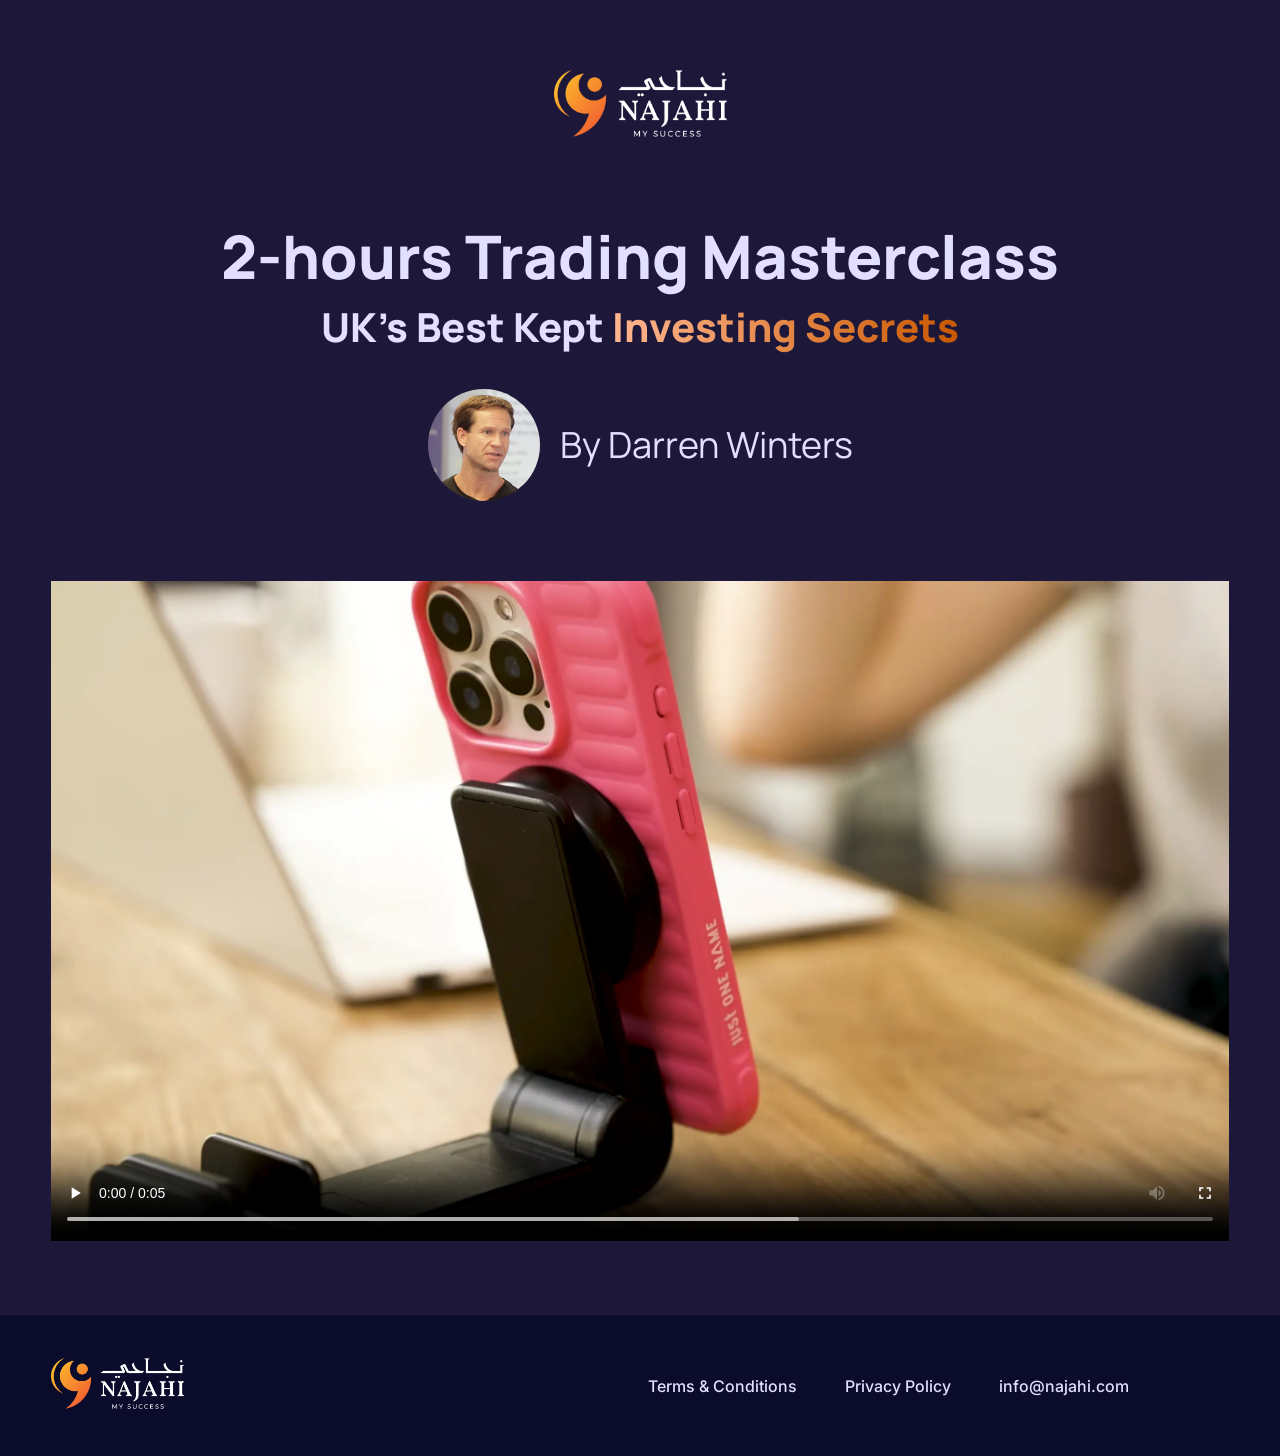
==== video.html @ 8b82bab3 "UI - Video Page" ====
<!doctype html>
<html lang="en" dir="ltr">

<head>
    <meta charset="utf-8" />
    <meta name="viewport" content="width=device-width,initial-scale=1,viewport-fit=cover" />
    <meta name="theme-color" content="#0b1b2a" />
    <link rel="icon" href="assets/media/favicon.ico" type="image/x-icon">

    <title>UK's Best Kept Investing Secrets</title>
    <meta name="description"
        content="Unlock proven investing secrets with Darren Winters' masterclass. Learn to trade profitably in any economy for just 49 AED." />
    <meta name="robots" content="index,follow" />

    <!-- Open Graph -->
    <meta property="og:type" content="website" />
    <meta property="og:title" content="UK's Best Kept Investing Secrets" />
    <meta property="og:description"
        content="Maximize profits and minimize risks with expert trading strategies. Join Darren Winters' 2-hour masterclass." />
    <meta property="og:image" content="assets/media/hero.webp" />

    <!-- Twitter -->
    <meta name="twitter:card" content="summary_large_image" />
    <meta name="twitter:title" content="UK's Best Kept Investing Secrets" />
    <meta name="twitter:description"
        content="Maximize profits and minimize risks with expert trading strategies. Join Darren Winters' 2-hour masterclass." />
    <meta name="twitter:image" content="assets/media/hero.webp" />

    <link rel="preconnect" href="https://fonts.googleapis.com">
    <link rel="preconnect" href="https://fonts.gstatic.com" crossorigin>
    <link
        href="https://fonts.googleapis.com/css2?family=Inter:ital,opsz,wght@0,14..32,100..900;1,14..32,100..900&family=Manrope:wght@200..800&family=Poppins:ital,wght@0,100;0,200;0,300;0,400;0,500;0,600;0,700;0,800;0,900;1,100;1,200;1,300;1,400;1,500;1,600;1,700;1,800;1,900&family=Space+Grotesk:wght@300..700&display=swap"
        rel="stylesheet">
    <link rel="stylesheet" href="assets/investing-css.css">

    <script type="application/ld+json">
    {
        "@context":"https://schema.org",
        "@type":"FAQPage",
        "mainEntity":[
        {
            "@type":"Question",
            "name":"Who is this masterclass for?",
            "acceptedAnswer":{"@type":"Answer","text":"This masterclass is for aspiring and first-time traders, experienced investors, and anyone looking to maximize profits and minimize risks in any economy."}
        },
        {
            "@type":"Question",
            "name":"Do I need prior experience?",
            "acceptedAnswer":{"@type":"Answer","text":"No prior experience is needed. The masterclass is designed for complete beginners and covers everything from scratch."}
        }
        ]
    }
    </script>
</head>

<body>
    <!-- Skip link -->
    <a class="sr-only" href="#main">Skip to content</a>

    <main id="main">
        <section class="inv-video">
            <div class="container">
                <div class="video-wrapper">
                    <div class="video-logo">
                        <img src="assets/media/logo.png" alt="Najahi" width="173" height="67" loading="eager"
                            fetchpriority="high">
                    </div>
                    <div class="video-title">
                        <h2>2-hours Trading Masterclass</h2>
                        <h3>UK's Best Kept <span>Investing Secrets</span></h3>
                    </div>
                    <div class="video-speaker">
                        <div class="speaker-img">
                            <img src="assets/media/speaker.webp" alt="Darren Winters" width="112" height="112"
                                loading="eager">
                        </div>
                        <h4 class="speaker-name">By Darren Winters</h4>
                    </div>
                    <div class="video-container">
                        <video id="masterclass-video" controls controlslist="nodownload noplaybackrate"
                            disablepictureinpicture disableremoteplayback playsinline
                            poster="assets/media/test-video.webp" preload="metadata"
                            aria-label="Trading masterclass video">
                            <source src="assets/media/test.webm" type="video/webm" />
                            Your browser does not support the video tag.
                        </video>
                    </div>
                    <div class="video-popup" id="video-popup" hidden aria-hidden="true">
                        <div class="video-popup__backdrop"></div>
                        <div class="video-popup__dialog" role="dialog" aria-modal="true"
                            aria-labelledby="video-popup-title">
                            <h3 id="video-popup-title">You made it to the final section</h3>
                            <p>This popup is firing automatically for the test video. When the full masterclass is
                                uploaded, it will appear during the final 15 minutes.</p>
                            <button type="button" class="inv-btn btn-primary video-popup__close"
                                id="video-popup-close">Continue Watching</button>
                        </div>
                    </div>
                </div>
            </div>
        </section>
    </main>

    <footer class="inv-footer">
        <div class="container">
            <div class="footer-wrapper">
                <div class="footer-logo">
                    <img src="assets/media/logo.png" alt="Najahi" width="133" height="51" loading="lazy">
                </div>
                <ul class="footer-links">
                    <li>
                        <a href="https://najahi.com/terms/" target="_blank" rel="noopener noreferrer">Terms &
                            Conditions</a>
                    </li>
                    <li>
                        <a href="https://najahi.com/privacy-policy/" target="_blank" rel="noopener noreferrer">Privacy
                            Policy</a>
                    </li>
                    <li>
                        <a href="mailto:info@najahi.com">info@najahi.com</a>
                    </li>
                </ul>
            </div>
        </div>
    </footer>

    <script>
        const video = document.getElementById('masterclass-video');
        const popup = document.getElementById('video-popup');
        const popupCloseButton = document.getElementById('video-popup-close');

        if (video) {
            let hasTriggeredFinalWindow = false;

            function getFinalWindowThreshold(durationInSeconds) {
                const fifteenMinutes = 15 * 60;

                if (!Number.isFinite(durationInSeconds) || durationInSeconds <= 0) {
                    return null;
                }

                // Short test clips should still trigger near the end.
                if (durationInSeconds <= fifteenMinutes) {
                    return Math.max(durationInSeconds - 2, 0);
                }

                return durationInSeconds - fifteenMinutes;
            }

            function openPopup() {
                if (!popup) {
                    return;
                }

                popup.hidden = false;
                popup.setAttribute('aria-hidden', 'false');
                document.body.classList.add('popup-open');

                if (popupCloseButton) {
                    popupCloseButton.focus();
                }
            }

            function closePopup() {
                if (!popup) {
                    return;
                }

                popup.hidden = true;
                popup.setAttribute('aria-hidden', 'true');
                document.body.classList.remove('popup-open');
                video.focus();
            }

            function handleFinalWindowReached() {
                console.log('Final video window reached.');
                video.pause();
                document.body.dataset.finalWindowReached = 'true';
                openPopup();
            }

            video.addEventListener('timeupdate', () => {
                if (hasTriggeredFinalWindow) {
                    return;
                }

                const threshold = getFinalWindowThreshold(video.duration);

                if (threshold !== null && video.currentTime >= threshold) {
                    hasTriggeredFinalWindow = true;
                    handleFinalWindowReached();
                }
            });

            video.addEventListener('contextmenu', (event) => {
                event.preventDefault();
            });

            if (popupCloseButton) {
                popupCloseButton.addEventListener('click', () => {
                    closePopup();
                    video.play().catch(() => {
                        // Ignore autoplay restrictions after manual close.
                    });
                });
            }

            if (popup) {
                popup.addEventListener('click', (event) => {
                    if (event.target === popup || event.target.classList.contains('video-popup__backdrop')) {
                        closePopup();
                    }
                });
            }

            document.addEventListener('keydown', (event) => {
                if (event.key === 'Escape' && popup && !popup.hidden) {
                    closePopup();
                }
            });
        }
    </script>

</body>

</html>
---- assets/investing-css.css ----
/* ================================= */
/* ===== Base / Reset (minimal) ===== */
*,
*::before,
*::after {
    box-sizing: border-box;
}

body,
h1,
h2,
h3,
h4,
h5,
h6,
p {
    margin: 0;
}

a {
    text-decoration: none;
    transition: 0.2s all ease-in-out;
    cursor: pointer;
    font: unset;
}

a:focus-visible {
    /* outline: 0px; */
    /* outline-color: transparent; */
    outline: 2px solid var(--clr-primary);
    outline-offset: 3px;
}

p {
    margin: 0;
}

ul {
    list-style: none;
    padding: 0;
    margin: 0;
}

img {
    max-width: 100%;
}

.sr-only {
    position: absolute;
    width: 1px;
    height: 1px;
    padding: 0;
    margin: -1px;
    overflow: hidden;
    clip: rect(0, 0, 0, 0);
    white-space: nowrap;
    border: 0
}

/* 
.skip-link:focus,
.skip-link:focus-visible {
    position: fixed;
    inset-block-start: 1rem;
    inset-inline-start: 1rem;
    width: auto;
    height: auto;
    padding: 0.75rem 1rem;
    margin: 0;
    overflow: visible;
    clip: auto;
    white-space: normal;
    background: white;
    color: var(--clr-secondary);
    border-radius: 0.5rem;
    z-index: 1000;
} */

/* =================== */
/* ===== Body ===== */
html {
    scroll-behavior: smooth;
    /* scroll-padding-top: 120px; */
}

body {
    color: var(--clr-body, black);
    background: var(--bg-body, white);
    font-size: var(--body-fs, 1rem);
    font-weight: 400;
    font-family: var(--body-ff, 'Arial'), sans-serif;
    position: relative;
}

/* ======================== */
/* ===== Variables ===== */
:root {
    --bg-body: #ffffff;
    --clr-body: #1B1739;
    --body-fs: 1rem;
    --body-ff: 'Inter';

    --container-width: min(1200px, 92vw);

    --clr-primary: #F97316;
    --clr-secondary: #1D183A;
    --clr-primary-1: #FF4500;
    --clr-light-primary: #FFF5F2;
    --clr-dark-gray: #2F2F2F;
    --clr-secondary-1: #06052C;
    --clr-secondary-2: #17173D;
    --clr-secondary-3: #0B0B2B;
}

/* ======================== */
/* ===== Components ===== */
.inv-btn {
    display: inline-flex;
    align-items: center;
    justify-content: center;
    gap: 0.5rem;
    border: 1px solid;
    padding: 1rem;
    font-size: 16px;
    line-height: 1.4;
    border-radius: 1rem;
    cursor: pointer;
    box-sizing: border-box;
}

.inv-btn.btn-lg {
    height: 74px;
    font-size: 18px;
    font-weight: 600;
    line-height: 28px;
    border-width: 3px;
}

.inv-btn.btn-primary {
    border-color: var(--clr-primary);
    background-color: var(--clr-primary);
    color: white;

}

.inv-btn:focus {
    outline: 2px solid white;
    outline-offset: 2px;
}

.inv-btn:focus-visible {
    outline: 3px solid white;
    outline-offset: 3px;
}

.inv-tag {
    background: #00364C;
    display: inline-flex;
    border-radius: 40vw;
    padding: 7px 12px;
    color: #F8FBFF;
    font-weight: 600;
    font-size: 14px;
    line-height: 19px;
    text-transform: uppercase;
    align-items: center;
    gap: 8px;
}

.inv-tag.tag-sm {
    padding: 4px 7px;
    font-size: 8px;
    font-weight: 500;
    line-height: 10px;
}

.inv-tag.tag-primary {
    background: #00A3E01A;
    color: var(--clr-primary);
}

.inv-tag.tag-warning {
    background: #FAA52E;
    color: #3F2500;
}


/* ======================== */
/* ===== LAYOUT ===== */
/* =-=-= Containers =-=-= */
.container {
    width: var(--container-width);
    margin-inline: auto;
}

/* =-=-= Header =-=-= */
.inv-header {
    position: absolute;
    top: 30px;
    inset-inline: 0;
    margin-inline: auto;
}

.inv-header .header-wrapper {
    display: flex;
    align-items: center;
    justify-content: space-between;
    gap: 1rem;
    flex-wrap: wrap;
}

.inv-header .header-wrapper .header-logo a {
    display: flex;
    align-items: center;
    justify-content: center;
}

.inv-header .header-wrapper .header-nav {
    display: flex;
    align-items: center;
    gap: 2rem;
}

.inv-header .header-wrapper .header-nav li .nav-link {
    font-size: 1rem;
    font-weight: 500;
    line-height: 24px;
    color: #e2dfff;
}

.inv-header .header-wrapper .header-nav li:last-child .nav-link {
    display: flex;
    align-items: center;
    justify-content: center;
    padding: 8px 24px;
    border-radius: 8px;
    font-size: 14px;
    font-weight: 700;
    line-height: 20px;
    color: white;
    background: var(--clr-primary);
    min-width: max-content;
}


/* ======================== */
/* ===== General ===== */
.line-through {
    text-decoration: line-through;
}


/* ======================== */
/* ===== Sections ===== */

/* =-=-= Hero =-=-= */
.inv-hero {
    min-height: 100svh;
    padding-top: 100px;
    /* padding-block: 161px 100px; */
    display: flex;
    align-items: center;
    justify-content: center;
    background-color: var(--clr-secondary);
}

.hero-wrapper {
    display: grid;
    align-items: center;
    /* grid-template-columns: repeat(auto-fit, minmax(min(100%, 320px), 1fr)); */
    grid-template-columns: repeat(auto-fit, minmax(550px, 1fr));
    gap: 3rem;
}

.hero-content .hero-tag {
    display: inline-flex;
    align-items: center;
    gap: 0.5rem;
    font-size: 10px;
    line-height: 19px;
    font-weight: 700;
    color: #4EDEA3;
    padding: 4px 12px;
    border-radius: 40vw;
    background: #26264C;
    border: 1px solid #47464E33;
    margin-bottom: 38px;
}

.hero-content>h1 {
    font-family: 'Manrope';
    /* font-size: 72px; */
    /* line-height: 82px; */
    font-size: clamp(40px, 7vw, 72px);
    line-height: clamp(50px, 7vw, 82px);
    color: #E2DFFF;
    font-weight: 800;
    margin-bottom: 48px;
}

.hero-content>h1 span {
    background: linear-gradient(90deg, #FFB690 0%, #C95800 100%);
    -webkit-background-clip: text;
    -webkit-text-fill-color: transparent;
    background-clip: text;
}

.hero-content>p {
    /* font-size: 24px; */
    font-size: clamp(16px, 7vw, 24px);
    font-weight: 400;
    line-height: 33px;
    color: #C8C5CF;
    margin-bottom: 48px;
}

.hero-content>p>span {
    font-weight: 700;
    color: white;
}

.hero-content .hero-cta {
    display: flex;
    align-items: center;
    gap: 36px;
    flex-wrap: wrap;
}

.hero-content .hero-cta .inv-btn {
    padding: 21px 31px;
    border-radius: 8px;
    font-size: 22px;
    line-height: 28px;
    font-weight: 700;
}

.hero-img {
    background: #FFFFFF05;
    border-radius: 24px;
    padding: 25px;
    display: grid;
    grid-template-rows: 1fr 1fr;
    grid-template-columns: 1fr;
}

.hero-img>img {
    grid-row: 1/3;
    grid-column: 1 / -1;
    width: 100%;
    object-fit: cover;
    border-radius: 16px;
}

.hero-img>.speaker-content {
    grid-row: 2 / 3;
    grid-column: 1 / -1;
    align-self: end;
    justify-self: center;
    display: flex;
    align-items: center;
    gap: 21px;
    margin-bottom: 34px;
}

.hero-img>.speaker-content .speaker-img {
    width: 112px;
    height: 112px;
    border-radius: 100%;
    overflow: clip;
}

.hero-img>.speaker-content .speaker-img img {
    scale: 1.8;
    border-radius: 100%;
    object-position: -7px 20px;
    object-fit: cover;
}

.hero-img>.speaker-content .speaker-info {
    padding: 13px 25px;
    border-radius: 24px;
    background: #31315866;
    border: 1px solid #FFFFFF1A;
    backdrop-filter: blur(4px);
}

.hero-img>.speaker-content .speaker-info .speaker-title {
    font-size: 12px;
    font-weight: 400;
    line-height: 20px;
    text-transform: uppercase;
    color: #94A3B8;
}

.hero-img>.speaker-content .speaker-info .speaker-name {
    font-family: 'Manrope';
    font-size: clamp(20px, 3vw, 32px);
    font-weight: 800;
    line-height: 40px;
    background: linear-gradient(90deg, #FFB690 0%, #C95800 100%);
    -webkit-background-clip: text;
    -webkit-text-fill-color: transparent;
    background-clip: text;
}

@media screen and (max-width:500px) {
    .hero-img>.speaker-content {
        display: flex;
        flex-direction: column;
    }
}

@media screen and (max-width:1200px) {
    .inv-hero {
        padding-bottom: 40px;
        padding-top: 150px;
    }

    .hero-wrapper {
        grid-template-columns: 1fr;
    }

    .hero-wrapper>.hero-img {
        max-width: 90%;
        margin-inline: auto;
    }
}


/* =-=-= Featured =-=-= */
.inv-featured {
    padding-block: 70px;
    background: white;
}

.inv-featured>h2 {
    font-size: 30px;
    font-weight: 700;
    line-height: 72px;
    color: var(--clr-secondary);
    margin-bottom: 25px;
    text-align: center;
    text-transform: uppercase;
}

.featured-wrapper {
    display: grid;
    grid-template-columns: 1fr 2fr;
    gap: 1.5rem;
}

.featured-img-wrapper {
    grid-column: 1/2;
    display: flex;
    align-items: center;
    justify-content: flex-start;
    /* min-width: 340px; */
    min-width: 0;
}

.featured-details {
    grid-column: 2/3;
    display: flex;
    flex-direction: column;
    justify-content: center;
}

.featured-details .featured-logos {
    display: flex;
    align-items: center;
    gap: 23px;
    flex-wrap: wrap;
}

.featured-details .featured-logos img {
    flex: 1;
    object-fit: cover;
    /* min-width: 340px; */
    min-width: min(100%, 240px);
}

@media screen and (max-width: 1200px) {
    .featured-wrapper {
        grid-template-columns: 1fr;
    }

    .featured-img-wrapper,
    .featured-details {
        grid-column: initial;
        justify-content: center;
    }

}

/* =-=-= Discover =-=-= */
.inv-discover {
    padding-block: 70px;
    background: var(--clr-secondary);
}

.discover-wrapper>h2 {
    font-size: 30px;
    font-weight: 700;
    line-height: 43px;
    color: white;
    margin-bottom: 40px;
    text-align: center;
    text-transform: uppercase;

}

.discover-wrapper .discover-list {
    display: grid;
    grid-template-columns: repeat(auto-fit, minmax(320px, 1fr));
    gap: 2rem;
}

.discover-wrapper .discover-list>li {
    display: flex;
    flex-direction: column;
    align-items: center;
    gap: 2rem;
}

.discover-wrapper .discover-list>li .icon-wrapper {
    padding-bottom: 30px;
    border-bottom: 2px solid var(--clr-primary-1);
    width: 70%;
    text-align: center;
}

.discover-wrapper .discover-list>li>p {
    font-size: 19px;
    font-weight: 400;
    line-height: 28px;
    color: white;
    text-align: center;
    max-width: 320px;
}

/* =-=-= WHAT =-=-= */
.inv-what {
    padding-block: 70px;
    background: white;
    background-image: url('../assets/media/pattern.png');
    background-repeat: no-repeat;
    background-size: 120%;
    background-position: -190px top;
}

.inv-what .what-wrapper {
    display: grid;
    grid-template-columns: 1fr 2fr;
    gap: 1rem;
    margin-bottom: 40px;
}

.inv-what .what-title>h2 {
    font-size: clamp(34px, 5vw, 55px);
    font-weight: 700;
    line-height: 70px;
    text-transform: uppercase;
    max-width: 8.5ch;
    margin-bottom: 16px;
}

.inv-what .what-title .img-wrapper {
    text-align: end;
    margin-inline-end: 100px;
}

.inv-what .what-list>ul {
    padding-inline-start: 16px;
}

.inv-what .what-list>ul>li {
    position: relative;
    font-size: 19px;
    font-weight: 400;
    line-height: 28px;
}

.inv-what .what-list>ul>li::before {
    content: '';
    position: absolute;
    inset-block: 0;
    margin-block: auto;
    inset-inline-start: -16px;
    width: 7px;
    height: 7px;
    background: var(--clr-body);
    border-radius: 100%;
}

.inv-what .what-list>ul>li:not(:last-child) {
    margin-bottom: 16px;
}

.inv-what .what-cta {
    display: flex;
    align-items: center;
    justify-content: space-between;
    gap: 1rem;
    padding: 40px;
    width: 100%;
    max-width: 1000px;
    margin-inline: auto;
    background: linear-gradient(90deg, #FF6A00 0%, #FF4500 100%);
    border-radius: 4px;
    box-shadow: 0px 4px 20px 0px #00000045;
}

.inv-what .what-cta .cta-content h3 {
    font-family: 'Space Grotesk';
    font-weight: 500;
    font-size: 16px;
    line-height: 24px;
    color: white;
}

.inv-what .what-cta .cta-content h4 {
    font-family: 'Space Grotesk';
    font-size: 48px;
    font-weight: 700;
    line-height: 48px;
    color: white;
}

.inv-what .what-cta>.inv-btn {
    padding: 16px 32px;
    font-family: 'Space Grotesk';
    font-size: 16px;
    font-weight: 700;
    line-height: 24px;
    text-transform: uppercase;
    color: var(--clr-primary-1);
    background-color: white;
    border-radius: 40vw;
}


@media screen and (max-width: 500px) {
    .inv-what .what-cta {
        flex-wrap: wrap;
    }
}

@media screen and (max-width: 1200px) {
    .inv-what {
        background-size: cover;
        background-position: center;
    }

    .inv-what .what-title,
    .inv-what .what-list {
        grid-column: 1/3;
    }

    .inv-what .what-title h2 {
        max-width: 100%;
    }
}

/* =-=-= INFO =-=-= */
.inv-info {
    padding-block: 70px;
    background-color: var(--clr-light-primary);
}

.inv-info .info-wrapper {
    text-align: center;
}

.inv-info .info-wrapper>h2 {
    font-size: 55px;
    font-weight: 700;
    line-height: 72px;
    text-align: center;
    text-transform: uppercase;
    margin-bottom: 40px;
    max-width: 24ch;
    margin-inline: auto;
}

.inv-info .info-wrapper .info-list {
    padding-inline-start: 32px;
    max-width: 89ch;
    margin-inline: auto;
    margin-bottom: 50px;
    text-align: start;
}

.inv-info .info-wrapper .info-list>li {
    position: relative;
    font-family: 'Poppins';
    font-size: 19px;
    font-weight: 400;
    line-height: 27px;
    color: var(--clr-dark-gray);
}

.inv-info .info-wrapper .info-list>li::before {
    content: '';
    position: absolute;
    top: 8px;
    inset-inline-start: -27px;
    width: 11px;
    height: 11px;
    background: var(--clr-primary-1);
    border: 3px solid white;
    box-shadow: 0px 0px 0px 2px var(--clr-primary-1);
    border-radius: 100%;
}

.inv-info .info-wrapper .info-list>li:not(:last-child) {
    margin-bottom: 30px;
}

.inv-info .info-wrapper>h3 {
    text-align: center;
    font-size: 18px;
    font-weight: 700;
    line-height: 29px;
    text-transform: uppercase;
    color: var(--clr-dark-gray);
    margin-bottom: 25px;
}

.inv-info .info-wrapper>.inv-btn {
    padding: 21px 31px;
    border-radius: 8px;
    font-size: 22px;
    line-height: 28px;
    font-weight: 700;
}

/* =-=-= Trainer =-=-= */
.inv-trainer {
    padding-block: 70px;
    background: white;
    text-align: center;
    background-image: url('../assets/media/pattern.png');
    background-repeat: no-repeat;
    background-size: 120% 100%;
    background-position: -190px top;
}

.trainer-wrapper>h2 {
    font-size: clamp(34px, 5vw, 55px);
    font-weight: 700;
    line-height: 65px;
    color: var(--clr-dark-gray);
    margin-bottom: 40px;
    text-align: center;
    text-transform: uppercase;
}

.trainer-wrapper>h2 span {
    color: var(--clr-primary-1);
}

.trainer-wrapper>.img-wrapper {
    text-align: center;
    margin-bottom: 40px;
}

.trainer-wrapper>.img-wrapper img {
    max-width: 800px;
    width: 100%;
}

.trainer-msg {
    max-width: 800px;
    margin-inline: auto;
    margin-bottom: 54px;
    text-align: start;
}

.trainer-msg .msg-header {
    margin-bottom: 45px;
}

.trainer-msg .msg-header>p {
    display: inline-flex;
    font-size: 15px;
    font-weight: 400;
    line-height: 22px;
    color: var(--clr-dark-gray);
    padding-bottom: 11px;
    border-bottom: 5px solid var(--clr-primary-1);
}

.trainer-msg .msg-content>p {
    font-size: 23px;
    font-weight: 400;
    line-height: 32px;
    color: var(--clr-dark-gray);
}

.trainer-msg .msg-content>h3 {
    font-size: 40px;
    font-weight: 700;
    line-height: 69px;
    color: var(--clr-dark-gray);
    text-transform: uppercase;
    margin-bottom: 25px;
}

.trainer-msg .msg-content>p:not(:last-child) {
    margin-bottom: 36px;
}

.trainer-wrapper>.inv-btn {
    padding: 21px 31px;
    border-radius: 8px;
    font-size: 22px;
    line-height: 28px;
    font-weight: 700;
}

@media screen and (max-width: 1200px) {
    .inv-trainer {
        background-size: cover;
        background-position: center;
    }
}

/* =-=-= Testimonials || 3 Others =-=-= */
.inv-testimonials-others {
    padding-block: 70px;
    background: var(--clr-secondary-1);
}

.testimonials-others-title {
    font-size: clamp(34px, 5vw, 55px);
    font-weight: 700;
    line-height: 72px;
    text-align: center;
    color: white;
    margin-bottom: 50px;
}

.testimonials-others-wrapper {
    display: grid;
    grid-template-columns: repeat(auto-fit, minmax(320px, 1fr));
    gap: 2rem;
    text-align: center;
    color: white;
}

.testimonials-others-wrapper .testimonial-other {
    display: grid;
    grid-template-columns: 1fr;
    grid-template-rows: 170px auto 50px;
    align-items: flex-start;
    gap: 2rem;
}

.testimonials-others-wrapper .testimonial-other img {
    width: 170px;
    height: 170px;
    object-fit: cover;
}

.testimonials-others-wrapper .testimonial-other>p {
    font-size: 18px;
    font-weight: 400;
    line-height: 33px;
    font-style: italic;
    text-align: center;
    max-width: 28ch;
    margin-inline: auto;
}

.testimonials-others-wrapper .testimonial-other>h3 {
    font-size: 20px;
    font-weight: 700;
    line-height: 40px;
    text-align: center;
    text-transform: uppercase;
    padding-block: 13px 7px;
    border-bottom: 2px solid var(--clr-primary);
    width: 166px;
    margin-inline: auto;
}

/* =-=-= Testimonials || Students =-=-= */
.inv-testimonials-students {
    padding-block: 70px;
    background: #fff5f2;
}

.inv-testimonials-students .testimonials-students-wrapper>h2 {
    text-align: center;
    font-size: clamp(34px, 5vw, 55px);
    font-weight: 700;
    line-height: 72px;
    color: var(--clr-dark-gray);
    margin-bottom: 50px;
}

.inv-testimonials-students .testimonials-students-wrapper>ul {
    display: flex;
    flex-wrap: wrap;
    justify-content: center;
    gap: 2rem;
    margin-inline: auto;
}

.inv-testimonials-students .testimonials-students-wrapper>ul li {
    width: calc(100% / 3 - 1.33rem);
}

.inv-testimonials-students .testimonials-students-wrapper>ul li img {
    object-fit: cover;
    width: 100%;
    display: block;
}

@media (max-width: 768px) {
    .inv-testimonials-students .testimonials-students-wrapper>ul li {
        width: calc(100% / 2 - 1rem);
    }
}

@media (max-width: 480px) {
    .inv-testimonials-students .testimonials-students-wrapper>ul li {
        width: 100%;
    }
}

/* =-=-= Profile =-=-= */
.inv-profile {
    padding-block: 70px;
    background-color: var(--clr-secondary-2);
}

.profile-wrapper {
    display: grid;
    /* grid-template-columns: repeat(auto-fit, minmax(min(100%, 320px), 1fr)); */
    grid-template-columns: repeat(auto-fit, minmax(550px, 1fr));
    gap: 2rem;
}

.profile-wrapper .img-wrapper {
    padding: 24px;
    border-radius: 24px;
    background: #FFFFFF05;
    box-shadow: 0px 25px 50px -12px #00000040;
    /* max-width: 542px; */
    position: relative;
}

.profile-wrapper .img-wrapper .img-caption {
    padding: 21px 25px;
    border-radius: 24px;
    background-color: #3131588A;
    border: 1px solid #FFFFFF1A;
    backdrop-filter: blur(6px);
    font-size: 16px;
    font-weight: 400;
    line-height: 23px;
    color: #98B1D2;
    position: absolute;
    bottom: -27px;
    inset-inline: 0;
    margin-inline: auto;
    max-width: 23ch;
}

.profile-wrapper .img-wrapper .img-caption span {
    font-weight: 600;
    color: white;
}

.profile-wrapper .img-wrapper img {
    border-radius: 16px;
    width: 100%;
}

.profile-wrapper .profile-content h2 {
    font-size: 40px;
    font-weight: 700;
    line-height: 1.5;
    color: #FFF5F2;
    max-width: 21ch;
    text-transform: uppercase;
    margin-bottom: 18px;
}

.profile-wrapper .profile-content h2 span {
    font-family: 'Manrope';
    font-size: clamp(42px, 8vw, 72px);
    font-weight: 800;
    line-height: 1.1;
    background: linear-gradient(90deg, #FFB690 0%, #C95800 100%);
    -webkit-background-clip: text;
    -webkit-text-fill-color: transparent;
    background-clip: text;
}

.profile-wrapper .profile-content .content-title p {
    font-size: 20px;
    font-weight: 400;
    line-height: 28px;
    color: #8080AC;
    margin-bottom: 30px;
    max-width: 42ch;
}

.profile-wrapper .profile-content p>span:first-child {
    margin-bottom: 18px;
    display: block;
}

.profile-wrapper .profile-content p>span:last-child {
    font-weight: 600;
    color: white;
}

.profile-wrapper .profile-content .content-details {
    text-align: center;
}

.profile-wrapper .profile-content .content-details>p {
    font-size: 12px;
    font-weight: 700;
    line-height: 16px;
    color: #FFDBD1;
    margin-bottom: 8px;
}

.profile-wrapper .profile-content .content-details h3 {
    font-size: 48px;
    font-weight: 700;
    line-height: 1;
    color: white;
    margin-bottom: 24px;
}

.profile-wrapper .profile-content .content-details h3 span {
    font-size: 24px;
    font-weight: 400;
    line-height: 32px;
    color: #FFFFFF80;
}

.profile-wrapper .profile-content .content-details .inv-btn.btn-primary {
    padding: 21px 31px;
    border-radius: 8px;
    font-size: 22px;
    line-height: 28px;
    font-weight: 700;
    margin-bottom: 18px;
    width: 100%;
}

.profile-wrapper .profile-content .content-details .features-list {
    display: flex;
    align-items: center;
    justify-content: space-between;
    gap: 2rem;
    flex-wrap: wrap;
}

.profile-wrapper .profile-content .content-details .features-list li {
    display: flex;
    align-items: center;
    gap: 0.5rem;
    opacity: 0.6;
    /* font-family: Work Sans; */
    font-size: 12px;
    font-weight: 400;
    line-height: 16px;
    text-align: center;
    color: white;
}

@media screen and (max-width: 1200px) {
    .profile-wrapper {
        grid-template-columns: 1fr;
    }

    .profile-wrapper .img-wrapper {
        margin-inline: auto;
    }
}

/* =-=-= Footer =-=-= */
.inv-footer {
    padding-block: 43px;
    background-color: var(--clr-secondary-3);
}

.footer-wrapper {
    display: flex;
    align-items: center;
    justify-content: space-between;
    gap: 1rem;
    flex-wrap: wrap;
}

.footer-wrapper>* {
    flex: 1;
}

.footer-links {
    display: flex;
    align-items: center;
    gap: 3rem;
    flex-wrap: wrap;
}

.footer-links li a {
    font-size: 16px;
    font-weight: 500;
    line-height: 18px;
    color: #E2DFFF;
}



/* ================================================ */
/* ===== NEW PAGE ===== */
/* =-=-= Video =-=-= */
.inv-video {
    min-height: 100svh;
    background: var(--clr-secondary);
    padding-block: 70px;
}

.inv-video .video-wrapper {
    text-align: center;
}

.inv-video .video-logo {
    margin-bottom: 80px;
}

.inv-video .video-title h2 {
    font-family: 'Manrope';
    font-size: 60px;
    font-weight: 800;
    line-height: 70px;
    color: #E2DFFF;
    margin-bottom: 8px;
}

.inv-video .video-title h3 {
    font-family: 'Manrope';
    font-size: 40px;
    font-weight: 800;
    line-height: 55px;
    color: #E2DFFF;
    margin-bottom: 35px;
}

.inv-video .video-title h3 span {
    background: linear-gradient(90deg, #FFB690 0%, #C95800 100%);
    -webkit-background-clip: text;
    -webkit-text-fill-color: transparent;
    background-clip: text;
}

.inv-video .video-speaker {
    display: inline-flex;
    align-items: center;
    gap: 20px;
    margin-bottom: 80px;
}

.inv-video .video-speaker .speaker-img {
    width: 112px;
    height: 112px;
    border-radius: 100%;
    overflow: clip;
}

.inv-video .video-speaker .speaker-img img {
    scale: 1.8;
    border-radius: 100%;
    object-position: -7px 20px;
    object-fit: cover;
}

.inv-video .video-speaker .speaker-name {
    font-family: 'Manrope';
    font-size: 36px;
    font-weight: 400;
    line-height: 82px;
    color: #E2DFFF;
}

.inv-video .video-container video{
    width: 100%;
}

body.popup-open {
    overflow: hidden;
}

.video-popup[hidden] {
    display: none;
}

.video-popup {
    position: fixed;
    inset: 0;
    z-index: 1000;
    display: grid;
    place-items: center;
    padding: 24px;
}

.video-popup__backdrop {
    position: absolute;
    inset: 0;
    background: rgba(6, 5, 44, 0.82);
    backdrop-filter: blur(6px);
}

.video-popup__dialog {
    position: relative;
    width: min(100%, 560px);
    padding: 36px 32px;
    border: 1px solid rgba(255, 255, 255, 0.12);
    border-radius: 24px;
    background: linear-gradient(180deg, #211b45 0%, #120f2f 100%);
    box-shadow: 0 24px 80px rgba(0, 0, 0, 0.45);
    text-align: center;
}

.video-popup__dialog h3 {
    font-family: 'Manrope';
    font-size: clamp(28px, 4vw, 38px);
    font-weight: 800;
    line-height: 1.15;
    color: #E2DFFF;
    margin-bottom: 16px;
}

.video-popup__dialog p {
    font-size: 18px;
    line-height: 1.7;
    color: #C8C5CF;
    margin-bottom: 28px;
}

.video-popup__close {
    min-width: 220px;
    border-radius: 10px;
    font-weight: 700;
}
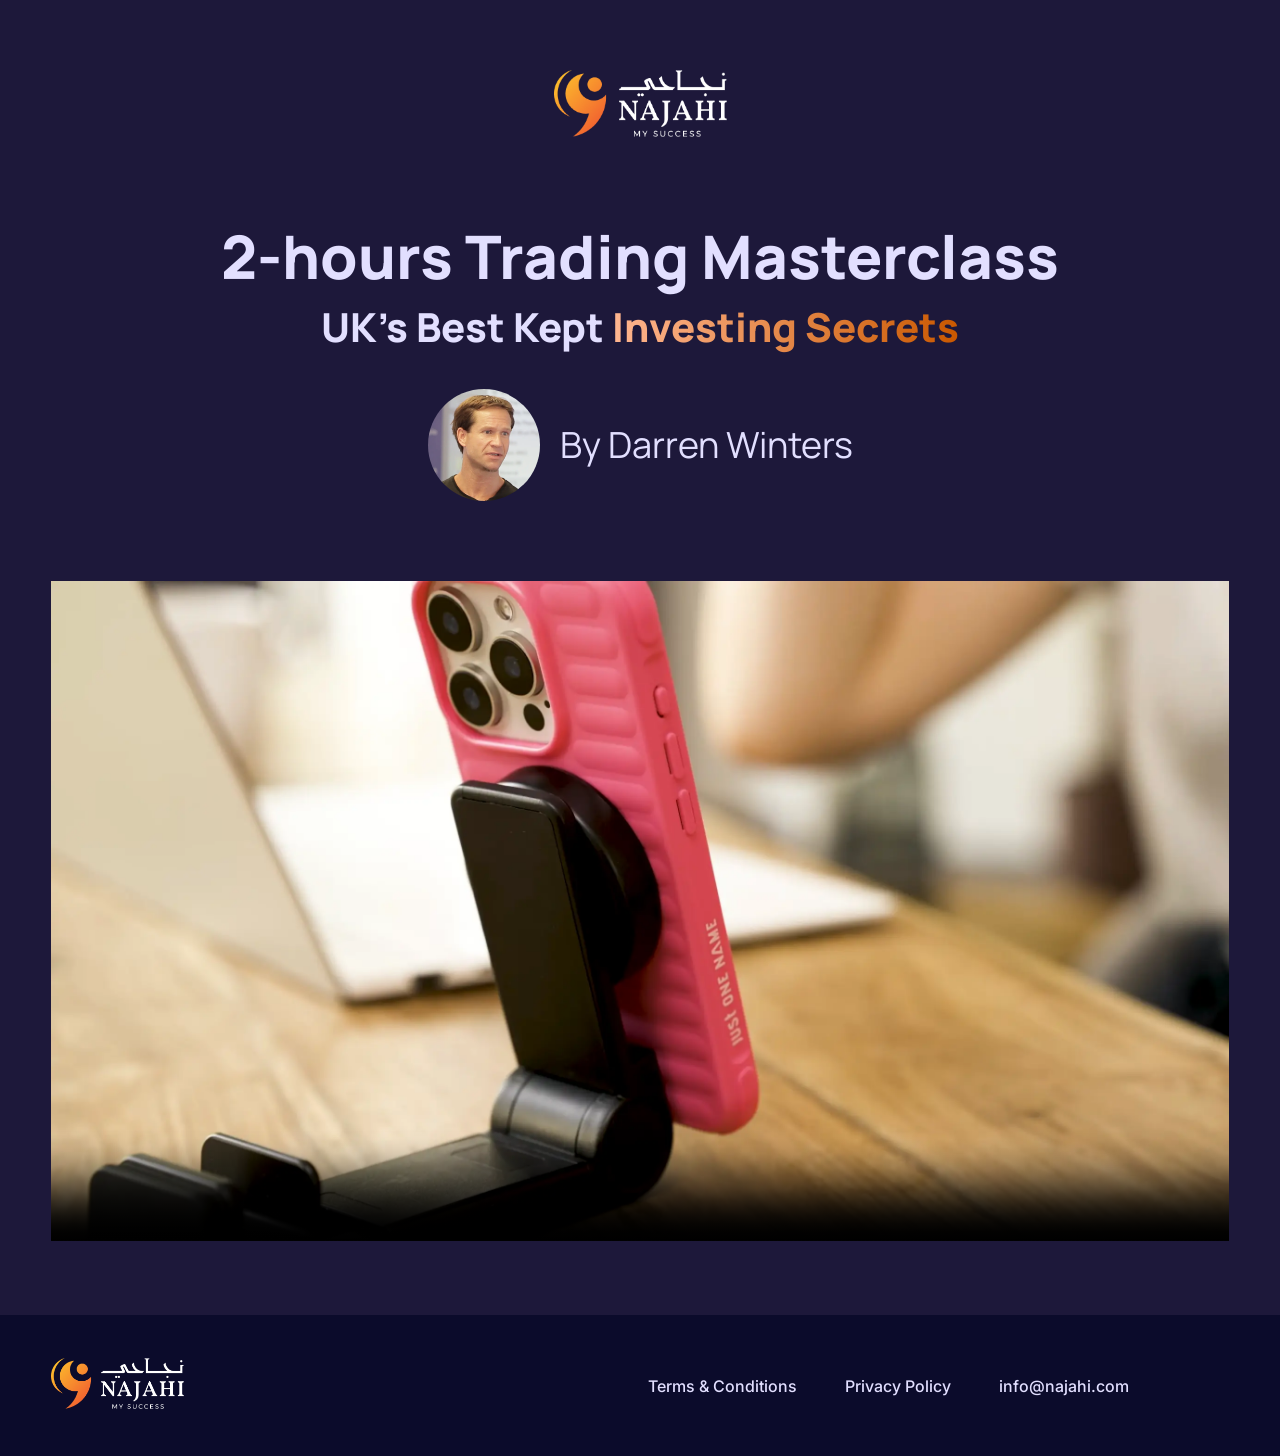
==== commit 3daa9f73: "UI - Next video Hook" ====
--- a/video.html
+++ b/video.html
@@ -84,17 +84,14 @@
                             <source src="assets/media/test.webm" type="video/webm" />
                             Your browser does not support the video tag.
                         </video>
-                    </div>
-                    <div class="video-popup" id="video-popup" hidden aria-hidden="true">
-                        <div class="video-popup__backdrop"></div>
-                        <div class="video-popup__dialog" role="dialog" aria-modal="true"
-                            aria-labelledby="video-popup-title">
-                            <h3 id="video-popup-title">You made it to the final section</h3>
-                            <p>This popup is firing automatically for the test video. When the full masterclass is
-                                uploaded, it will appear during the final 15 minutes.</p>
-                            <button type="button" class="inv-btn btn-primary video-popup__close"
-                                id="video-popup-close">Continue Watching</button>
-                        </div>
+                        <a class="video-cta-card" id="video-cta-card" href="https://najahi.com/" target="_blank"
+                            rel="noopener noreferrer" hidden aria-label="Open the next step in a new tab">
+                            <img src="assets/media/hero.webp" alt="" width="320" height="180">
+                            <span class="video-cta-card__caption">
+                                Continue your investing journey
+                                <strong>Open the next step</strong>
+                            </span>
+                        </a>
                     </div>
                 </div>
             </div>
@@ -126,8 +123,7 @@
 
     <script>
         const video = document.getElementById('masterclass-video');
-        const popup = document.getElementById('video-popup');
-        const popupCloseButton = document.getElementById('video-popup-close');
+        const ctaCard = document.getElementById('video-cta-card');
 
         if (video) {
             let hasTriggeredFinalWindow = false;
@@ -147,36 +143,19 @@
                 return durationInSeconds - fifteenMinutes;
             }
 
-            function openPopup() {
-                if (!popup) {
+            function showVideoCta() {
+                if (!ctaCard) {
                     return;
                 }
 
-                popup.hidden = false;
-                popup.setAttribute('aria-hidden', 'false');
-                document.body.classList.add('popup-open');
-
-                if (popupCloseButton) {
-                    popupCloseButton.focus();
-                }
-            }
-
-            function closePopup() {
-                if (!popup) {
-                    return;
-                }
-
-                popup.hidden = true;
-                popup.setAttribute('aria-hidden', 'true');
-                document.body.classList.remove('popup-open');
-                video.focus();
+                ctaCard.hidden = false;
+                ctaCard.classList.add('is-visible');
             }
 
             function handleFinalWindowReached() {
                 console.log('Final video window reached.');
-                video.pause();
                 document.body.dataset.finalWindowReached = 'true';
-                openPopup();
+                showVideoCta();
             }
 
             video.addEventListener('timeupdate', () => {
@@ -195,29 +174,6 @@
             video.addEventListener('contextmenu', (event) => {
                 event.preventDefault();
             });
-
-            if (popupCloseButton) {
-                popupCloseButton.addEventListener('click', () => {
-                    closePopup();
-                    video.play().catch(() => {
-                        // Ignore autoplay restrictions after manual close.
-                    });
-                });
-            }
-
-            if (popup) {
-                popup.addEventListener('click', (event) => {
-                    if (event.target === popup || event.target.classList.contains('video-popup__backdrop')) {
-                        closePopup();
-                    }
-                });
-            }
-
-            document.addEventListener('keydown', (event) => {
-                if (event.key === 'Escape' && popup && !popup.hidden) {
-                    closePopup();
-                }
-            });
         }
     </script>
 
--- a/assets/investing-css.css
+++ b/assets/investing-css.css
@@ -1118,6 +1118,21 @@
     color: #E2DFFF;
 }
 
+@media screen and (max-width: 992px) {
+    .footer-links {
+        flex-direction: column;
+    }
+}
+
+@media screen and (max-width: 550px) {
+    .footer-wrapper {
+        flex-direction: column;
+    }
+
+    .footer-logo {
+        margin-bottom: 24px;
+    }
+}
 
 
 /* ================================================ */
@@ -1139,18 +1154,18 @@
 
 .inv-video .video-title h2 {
     font-family: 'Manrope';
-    font-size: 60px;
+    font-size: clamp(35px, 7vw, 60px);
     font-weight: 800;
-    line-height: 70px;
+    line-height: clamp(45px, 7vw, 70px);
     color: #E2DFFF;
     margin-bottom: 8px;
 }
 
 .inv-video .video-title h3 {
     font-family: 'Manrope';
-    font-size: 40px;
+    font-size: clamp(25px, 7vw, 40px);
     font-weight: 800;
-    line-height: 55px;
+    line-height: clamp(35px, 7vw, 55px);
     color: #E2DFFF;
     margin-bottom: 35px;
 }
@@ -1191,63 +1206,76 @@
     color: #E2DFFF;
 }
 
-.inv-video .video-container video{
+.inv-video .video-container {
+    position: relative;
+}
+
+.inv-video .video-container video {
     width: 100%;
 }
 
-body.popup-open {
+.video-cta-card[hidden] {
+    display: none;
+}
+
+.video-cta-card {
+    position: absolute;
+    inset-inline-end: 24px;
+    inset-block-end: 72px;
+    width: min(320px, calc(100% - 32px));
     overflow: hidden;
-}
-
-.video-popup[hidden] {
-    display: none;
-}
-
-.video-popup {
-    position: fixed;
-    inset: 0;
-    z-index: 1000;
+    border-radius: 18px;
+    background: rgba(10, 10, 26, 0.96);
+    border: 1px solid rgba(255, 255, 255, 0.18);
+    box-shadow: 0 18px 50px rgba(0, 0, 0, 0.4);
+    text-align: start;
+    opacity: 0;
+    transform: translateY(20px) scale(0.96);
+    transition: opacity 0.25s ease, transform 0.25s ease, box-shadow 0.25s ease;
+    z-index: 2;
+}
+
+.video-cta-card.is-visible {
+    opacity: 1;
+    transform: translateY(0) scale(1);
+}
+
+.video-cta-card:hover {
+    box-shadow: 0 22px 60px rgba(0, 0, 0, 0.5);
+}
+
+.video-cta-card img {
+    width: 100%;
+    aspect-ratio: 16 / 9;
+    object-fit: cover;
+    display: block;
+}
+
+.video-cta-card__caption {
     display: grid;
-    place-items: center;
-    padding: 24px;
-}
-
-.video-popup__backdrop {
-    position: absolute;
-    inset: 0;
-    background: rgba(6, 5, 44, 0.82);
-    backdrop-filter: blur(6px);
-}
-
-.video-popup__dialog {
-    position: relative;
-    width: min(100%, 560px);
-    padding: 36px 32px;
-    border: 1px solid rgba(255, 255, 255, 0.12);
-    border-radius: 24px;
-    background: linear-gradient(180deg, #211b45 0%, #120f2f 100%);
-    box-shadow: 0 24px 80px rgba(0, 0, 0, 0.45);
-    text-align: center;
-}
-
-.video-popup__dialog h3 {
+    gap: 4px;
+    padding: 14px 16px 16px;
+    font-size: 14px;
+    line-height: 1.5;
+    color: #C8C5CF;
+}
+
+.video-cta-card__caption strong {
     font-family: 'Manrope';
-    font-size: clamp(28px, 4vw, 38px);
+    font-size: 18px;
     font-weight: 800;
-    line-height: 1.15;
-    color: #E2DFFF;
-    margin-bottom: 16px;
-}
-
-.video-popup__dialog p {
-    font-size: 18px;
-    line-height: 1.7;
-    color: #C8C5CF;
-    margin-bottom: 28px;
-}
-
-.video-popup__close {
-    min-width: 220px;
-    border-radius: 10px;
-    font-weight: 700;
-}
+    line-height: 1.3;
+    color: #ffffff;
+}
+
+@media screen and (max-width: 500px) {
+    .inv-video .video-speaker {
+        flex-direction: column;
+    }
+
+    .video-cta-card {
+        inset-inline: 16px;
+        inset-block-end: 88px;
+        width: auto;
+    }
+}
